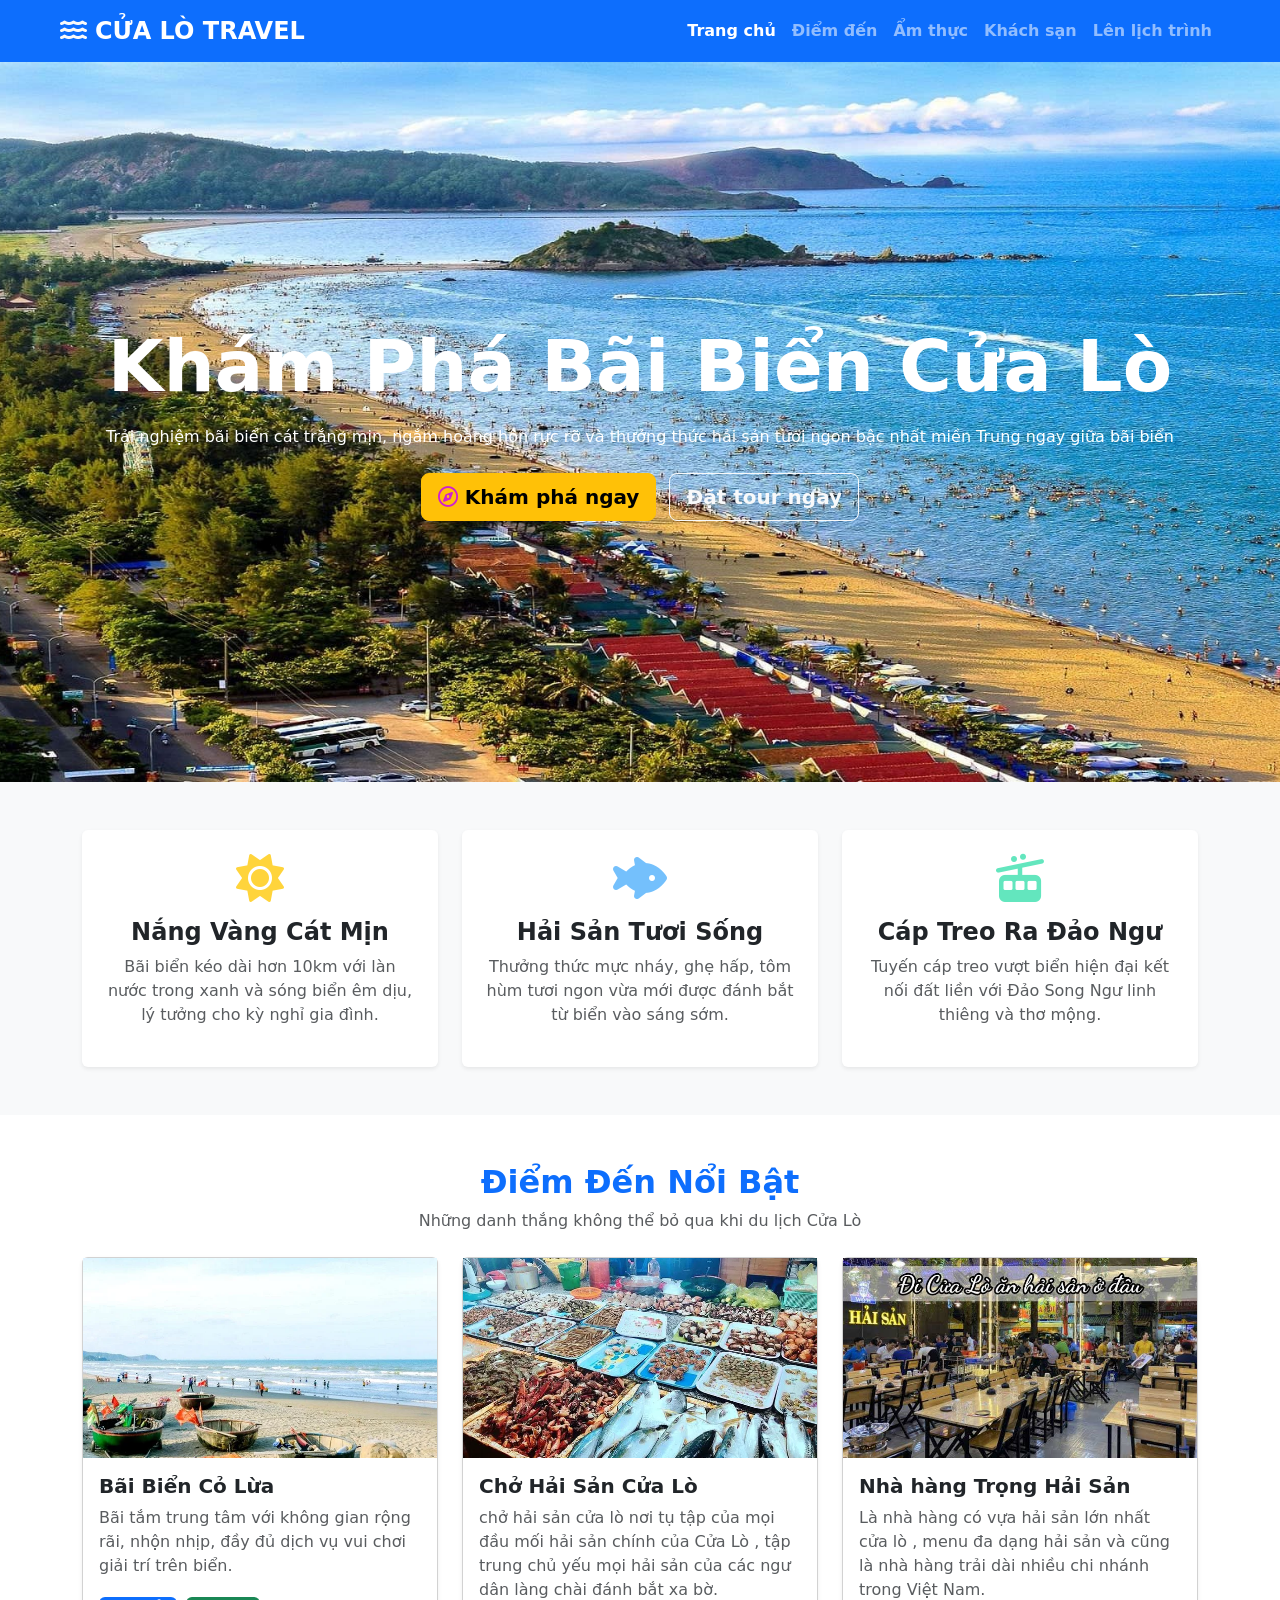
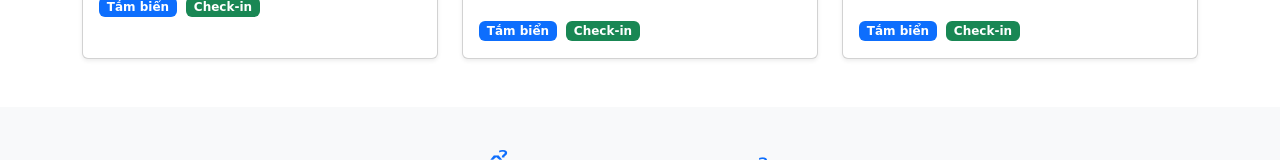
==== index.html @ fa121823 "Initial commit" ====
<!DOCTYPE html>
<html lang="vi">
<head>
    <meta charset="UTF-8">
    <meta name="viewport" content="width=device-width, initial-scale=1.0">
    <meta http-equiv="refresh" content="0; url=cualo.html">
    <title>Cửa Lò Travel</title>
</head>
<body>
    <p>Đang mở <a href="cualo.html">Cửa Lò Travel</a>...</p>
</body>
</html>
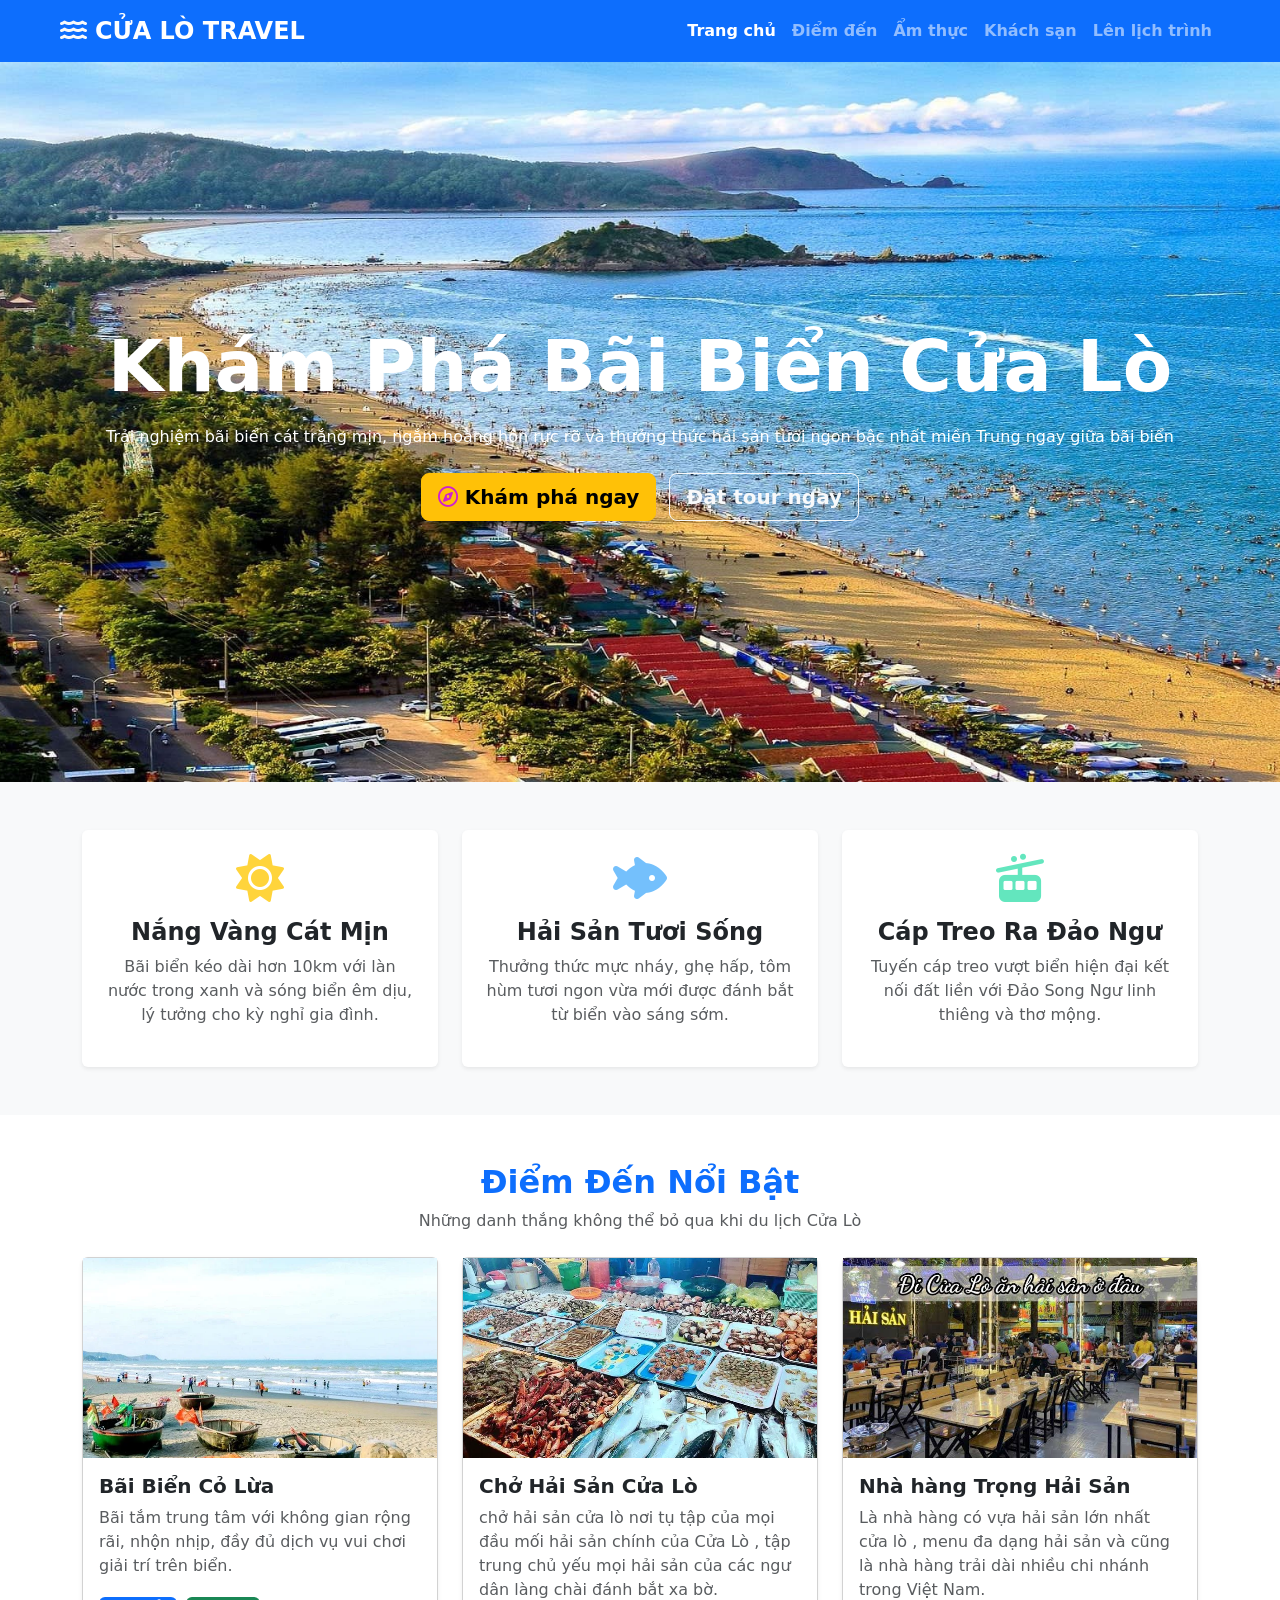
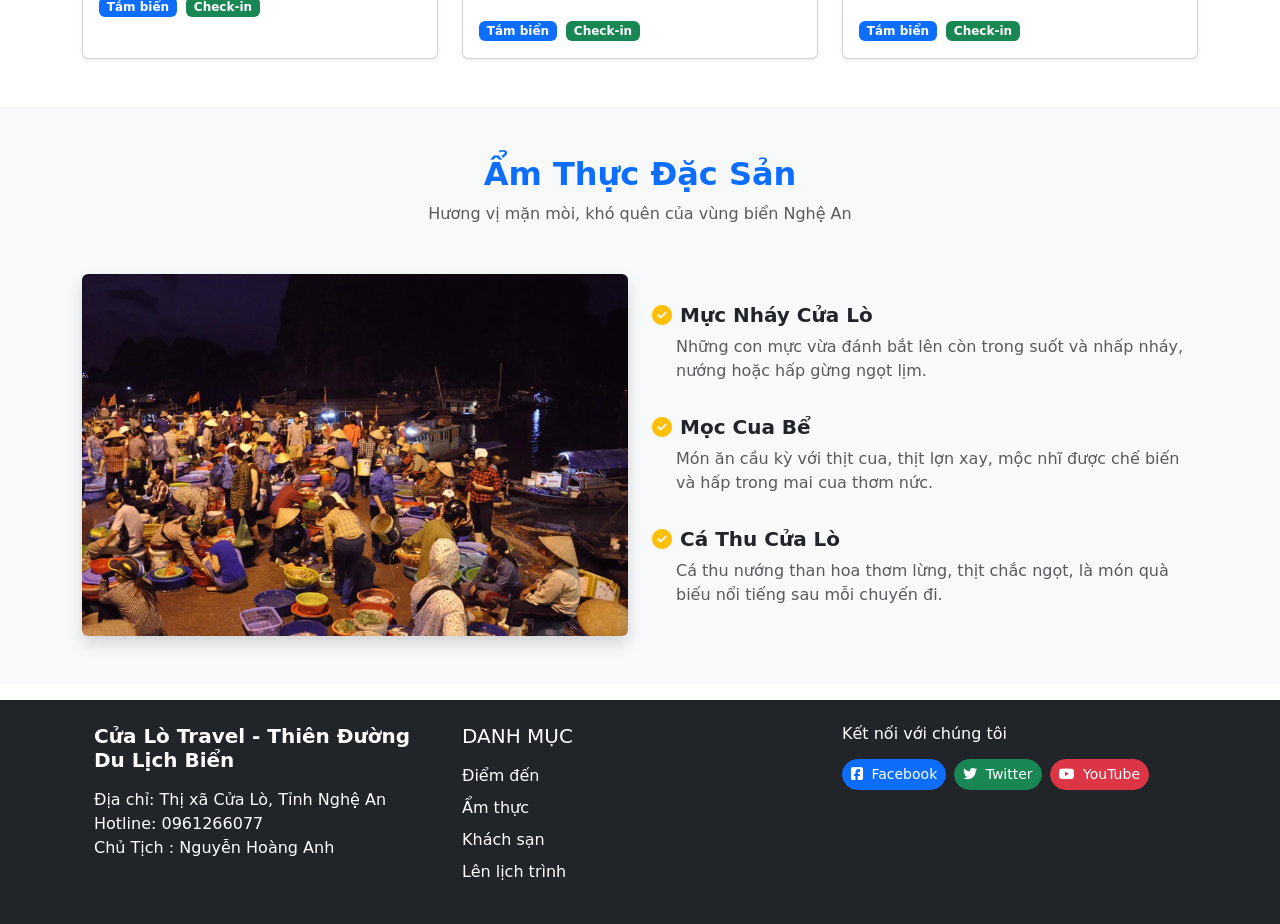
==== commit f40143e4: "Rename cualo.html to index.html" ====
--- a/index.html
+++ b/index.html
@@ -3,10 +3,196 @@
 <head>
     <meta charset="UTF-8">
     <meta name="viewport" content="width=device-width, initial-scale=1.0">
-    <meta http-equiv="refresh" content="0; url=cualo.html">
-    <title>Cửa Lò Travel</title>
+    <title>Du Lịt Cửa Lò - Thiên Đường Biển Nghệ An</title>
+    <!-- Bootstrap 5 CSS -->
+    <link href="https://cdn.jsdelivr.net/npm/bootstrap@5.3.3/dist/css/bootstrap.min.css" rel="stylesheet">
+    <!-- Font Awesome Icons -->
+    <link rel="stylesheet" href="https://cdnjs.cloudflare.com/ajax/libs/font-awesome/6.5.1/css/all.min.css">
+    <!-- Custom CSS -->
+    <link rel="stylesheet" href="cualo.css">
 </head>
 <body>
-    <p>Đang mở <a href="cualo.html">Cửa Lò Travel</a>...</p>
+
+    <header>
+        <nav class="navbar navbar-expand-lg bg-primary navbar-dark sticky-top ps-5">
+            <div class="container-fluid">
+                <a class="navbar-brand fw-bold fs-4" href="#">
+                    <i class="fa-solid fa-water me-2" style="color: rgb(249, 249, 249);"></i>CỬA LÒ TRAVEL
+                </a>
+                <button class="navbar-toggler" type="button" data-bs-toggle="collapse" data-bs-target="#navbarNav">
+                    <span class="navbar-toggler-icon"></span>
+                </button>
+                <div class="collapse navbar-collapse" id="navbarNav">
+                    <ul class="navbar-nav ms-auto fw-semibold me-5">
+                        <li class="nav-item"><a class="nav-link active" href="#">Trang chủ</a></li>
+                        <li class="nav-item"><a class="nav-link" href="#diem-den">Điểm đến</a></li>
+                        <li class="nav-item"><a class="nav-link" href="#am-thuc">Ẩm thực</a></li>
+                        <li class="nav-item"><a class="nav-link" href="#">Khách sạn</a></li>
+                        <li class="nav-item"><a class="nav-link" href="#">Lên lịch trình</a></li>
+                    </ul>
+                </div>
+            </div>
+        </nav>
+    </header>
+
+    <section class="hero-section d-flex align-items-center text-center text-white">
+        <div class="container">
+            <h1 class="display-2 fw-bold mb-3">Khám Phá Bãi Biển Cửa Lò</h1>
+            <p class="mb-4">Trải nghiệm bãi biển cát trắng mịn, ngắm hoàng hôn rực rỡ và thưởng thức hải sản tươi ngon bậc nhất miền Trung ngay giữa bãi biển</p>
+            <a href="#diem-den" class="btn btn-warning btn-lg me-2 fw-bold">
+                <i class="fa-regular fa-compass" style="color: rgb(208, 32, 208);"></i> Khám phá ngay
+            </a>
+            <a href="#" class="btn btn-outline-light btn-lg fw-bold">Đặt tour ngay</a>
+        </div>
+    </section>
+
+    <section class="py-5 bg-light">
+        <div class="container">
+            <div class="row text-center g-4">
+                <div class="col-md-4">
+                    <div class="p-4 bg-white rounded shadow-sm h-100">
+                        <i class="fa-solid fa-sun fa-3x mb-3" style="color: rgb(255, 212, 59);"></i>
+                        <h4 class="fw-bold">Nắng Vàng Cát Mịn</h4>
+                        <p class="text-muted">Bãi biển kéo dài hơn 10km với làn nước trong xanh và sóng biển êm dịu, lý tưởng cho kỳ nghỉ gia đình.</p>
+                    </div>
+                </div>
+                <div class="col-md-4">
+                    <div class="p-4 bg-white rounded shadow-sm h-100">
+                        <i class="fa-solid fa-fish-fins fa-3x mb-3" style="color: rgb(116, 192, 252);"></i>
+                        <h4 class="fw-bold">Hải Sản Tươi Sống</h4>
+                        <p class="text-muted">Thưởng thức mực nháy, ghẹ hấp, tôm hùm tươi ngon vừa mới được đánh bắt từ biển vào sáng sớm.</p>
+                    </div>
+                </div>
+                <div class="col-md-4">
+                    <div class="p-4 bg-white rounded shadow-sm h-100">
+                        <i class="fa-solid fa-cable-car fa-3x mb-3" style="color: rgb(99, 230, 190);"></i>
+                        <h4 class="fw-bold">Cáp Treo Ra Đảo Ngư</h4>
+                        <p class="text-muted">Tuyến cáp treo vượt biển hiện đại kết nối đất liền với Đảo Song Ngư linh thiêng và thơ mộng.</p>
+                    </div>
+                </div>
+            </div>
+        </div>
+    </section>
+
+    <section id="diem-den" class="py-5">
+        <div class="container">
+            <div class="text-center mb-4">
+                <h2 class="fw-bold text-primary">Điểm Đến Nổi Bật</h2>
+                <p class="text-muted">Những danh thắng không thể bỏ qua khi du lịch Cửa Lò</p>
+            </div>
+            <div class="row g-4">
+
+                <div class="col-md-4">
+                    <div class="card h-100 shadow-sm">
+                        <img src="images/du-lich-cua-lo-nghe-an-01_1635689952.webp" class="card-img-custom" alt="Bãi Biển Cửa Lò">
+                        <div class="card-body">
+                            <h5 class="card-title fw-bold">Bãi Biển Cỏ Lừa</h5>
+                            <p class="card-text text-muted">Bãi tắm trung tâm với không gian rộng rãi, nhộn nhịp, đầy đủ dịch vụ vui chơi giải trí trên biển.</p>
+                            <span class="badge bg-primary me-1">Tắm biển</span>
+                            <span class="badge bg-success">Check-in</span>
+                        </div>
+                    </div>
+                </div>
+                <!-- Địa điểm 2 -->
+                <div class="col-md-4">
+                    <div class="card h-100 shadow-sm">
+                        <img src="images/chở hải sản cỏ lừa.webp" class="card-img-custom" alt="Đảo Song Ngư">
+                        <div class="card-body">
+                            <h5 class="card-title fw-bold">Chở Hải Sản Cửa Lò</h5>
+                            <p class="card-text text-muted">chở hải sản cửa lò nơi tụ tập của mọi đầu mối hải sản chính của Cửa Lò , tập trung chủ yếu mọi hải sản của các ngư dân làng chài đánh bắt xa bờ.</p>
+                            <span class="badge bg-primary me-1">Tắm biển</span>
+                            <span class="badge bg-success">Check-in</span>
+                        </div>
+                    </div>
+                </div>
+                <!-- Địa điểm 3 -->
+                <div class="col-md-4">
+                    <div class="card h-100 shadow-sm">
+                        <img src="images/nhà hàng trọng hải sản.jpg" class="card-img-custom" alt="Làng Chài Cửa Hội">
+                        <div class="card-body">
+                            <h5 class="card-title fw-bold">Nhà hàng Trọng Hải Sản</h5>
+                            <p class="card-text text-muted">Là nhà hàng có vựa hải sản lớn nhất cửa lò , menu đa dạng hải sản và cũng là nhà hàng trải dài nhiều chi nhánh trong Việt Nam.</p>
+                            <span class="badge bg-primary me-1">Tắm biển</span>
+                            <span class="badge bg-success">Check-in</span>
+                        </div>
+                    </div>
+                </div>
+            </div>
+        </div>
+    </section>
+
+     <!-- BƯỚC 5: KHỐI ẨM THỰC ĐẶC SẢN -->
+<section id="am-thuc" class="py-5 bg-light">
+    <div class="container">
+        <!-- Tiêu đề -->
+        <div class="text-center mb-5">
+            <h2 class="fw-bold text-primary">Ẩm Thực Đặc Sản</h2>
+            <p class="text-muted">Hương vị mặn mòi, khó quên của vùng biển Nghệ An</p>
+        </div>
+
+        <!-- Hàng chứa Hình ảnh và Danh sách -->
+        <div class="row align-items-center">
+            <!-- Cột trái: Hình ảnh -->
+            <div class="col-md-6 mb-4 mb-md-0">
+                <img src="images/mực nháy cửa lò.webp" alt="Hải sản Cửa Lò" class="img-fluid rounded shadow w-100 object-fit-cover" style="max-height: 400px;">
+            </div>
+
+            <!-- Cột phải: Danh sách đặc sản -->
+            <div class="col-md-6">
+                <ul class="list-group list-group-flush bg-transparent">
+                    <li class="list-group-item bg-transparent border-0 px-0 mb-3">
+                        <h5 class="fw-bold text-dark">
+                            <i class="fa-solid fa-circle-check me-2 text-warning"></i>Mực Nháy Cửa Lò
+                        </h5>
+                        <p class="text-muted ms-4 mb-0">Những con mực vừa đánh bắt lên còn trong suốt và nhấp nháy, nướng hoặc hấp gừng ngọt lịm.</p>
+                    </li>
+                    <li class="list-group-item bg-transparent border-0 px-0 mb-3">
+                        <h5 class="fw-bold text-dark">
+                            <i class="fa-solid fa-circle-check me-2 text-warning"></i>Mọc Cua Bể
+                        </h5>
+                        <p class="text-muted ms-4 mb-0">Món ăn cầu kỳ với thịt cua, thịt lợn xay, mộc nhĩ được chế biến và hấp trong mai cua thơm nức.</p>
+                    </li>
+                    <li class="list-group-item bg-transparent border-0 px-0">
+                        <h5 class="fw-bold text-dark">
+                            <i class="fa-solid fa-circle-check me-2 text-warning"></i>Cá Thu Cửa Lò
+                        </h5>
+                        <p class="text-muted ms-4 mb-0">Cá thu nướng than hoa thơm lừng, thịt chắc ngọt, là món quà biếu nổi tiếng sau mỗi chuyến đi.</p>
+                    </li>
+                </ul>
+            </div>
+        </div>
+    </div>
+</section>
+    <!-- BƯỚC 6: CHÂN TRANG (FOOTER) -->
+    <footer class="text-white bg-dark mt-3">
+        <div class="container py-4">
+            <div class="row g-4">
+                <div class="col-md-4 px-4">
+                    <h5 class="fw-bold mb-3">Cửa Lò Travel - Thiên Đường Du Lịch Biển</h5>
+                    <p class="mb-0">Địa chỉ: Thị xã Cửa Lò, Tỉnh Nghệ An<br>Hotline: 0961266077<br>Chủ Tịch : Nguyễn Hoàng Anh</p>
+                </div>
+                <div class="col-md-4">
+                    <h5 class="fs-5 mb-3">DANH MỤC</h5>
+                    <ul class="list-unstyled">
+                        <li class="mb-2"><a href="#diem-den">Điểm đến</a></li>
+                        <li class="mb-2"><a href="#am-thuc">Ẩm thực</a></li>
+                        <li class="mb-2"><a href="#">Khách sạn</a></li>
+                        <li class="mb-2"><a href="#">Lên lịch trình</a></li>
+                    </ul>
+                </div>
+                <div class="col-md-4">
+                    <h5 class="fs-6 mb-3">Kết nối với chúng tôi</h5>
+                    <div class="d-flex gap-2">
+                        <a href="#" class="btn btn-sm btn-primary rounded-pill"><i class="fa-brands fa-square-facebook me-1"></i> Facebook</a>
+                        <a href="#" class="btn btn-sm btn-success rounded-pill"><i class="fa-brands fa-twitter me-1"></i> Twitter</a>
+                        <a href="#" class="btn btn-sm btn-danger rounded-pill"><i class="fa-brands fa-youtube me-1"></i> YouTube</a>
+                    </div>
+                </div>
+            </div>
+        </div>
+    </footer>
+
+    <!-- Bootstrap 5 JS Bundle -->
+    <script src="https://cdn.jsdelivr.net/npm/bootstrap@5.3.3/dist/js/bootstrap.bundle.min.js"></script>
 </body>
 </html>
--- a/cualo.css
+++ b/cualo.css
@@ -0,0 +1,27 @@
+.hero-section {
+    background: url("images/cualo.jpg");
+    background-size: cover;
+    background-position: center;
+    background-repeat: no-repeat;
+    height: 80vh;
+}
+
+.card-img-custom {
+    height: 200px;
+    width: 100%;
+    object-fit: cover;
+    object-position: center;
+}
+
+.text-star {
+    color: rgb(12, 176, 126);
+}
+
+ul.list-unstyled a {
+    color: inherit;
+    text-decoration: none;
+}
+
+ul.list-unstyled a:hover {
+    text-decoration: underline;
+}
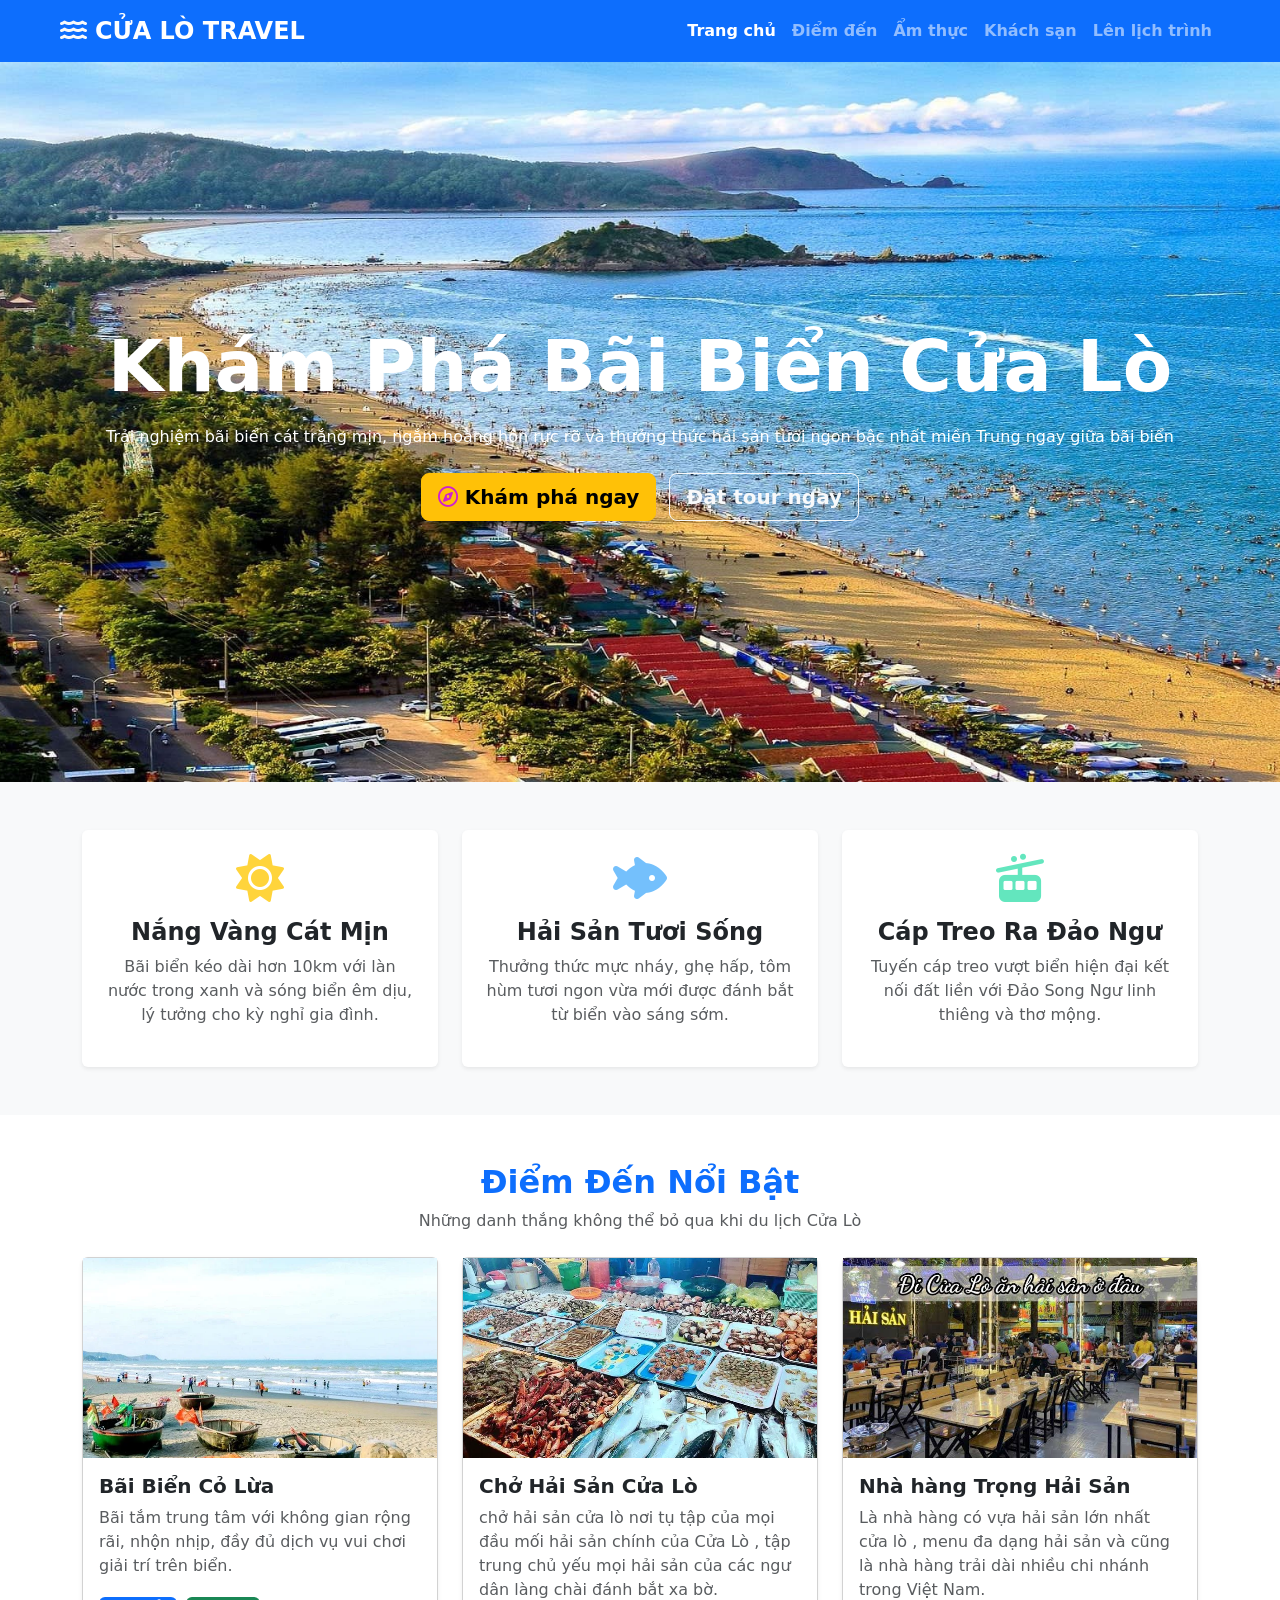
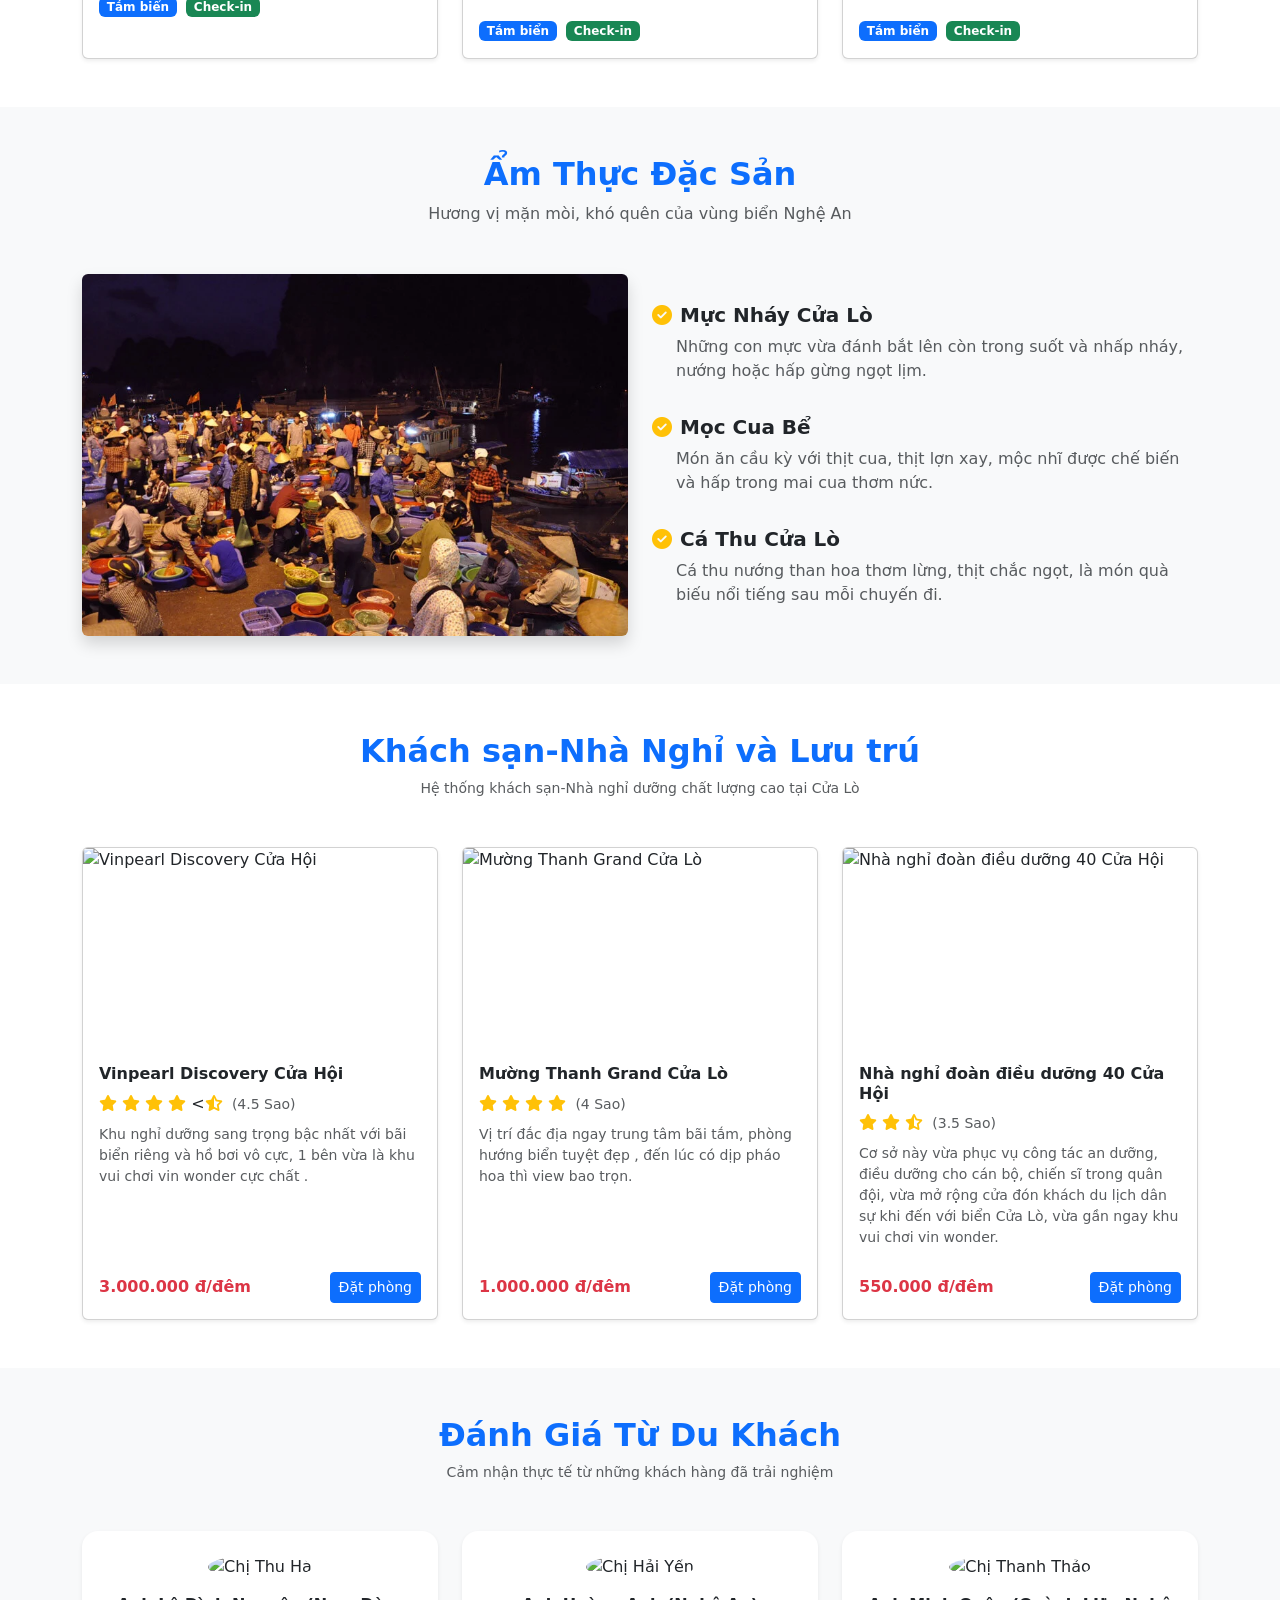
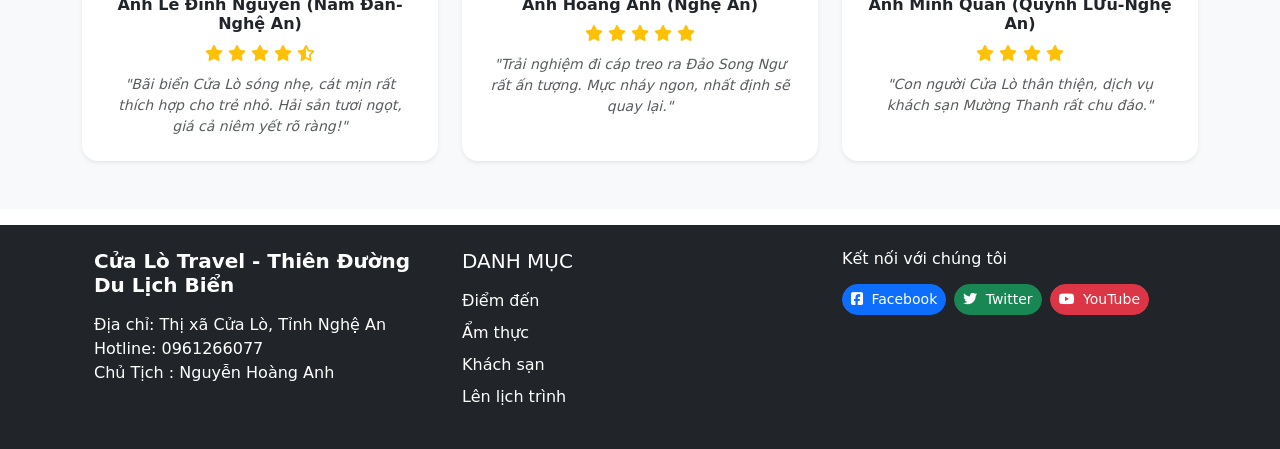
==== commit 42689b6f: "Rename cualo.html to index.html" ====
--- a/index.html
+++ b/index.html
@@ -1,198 +1,335 @@
-<!DOCTYPE html>
-<html lang="vi">
-<head>
-    <meta charset="UTF-8">
-    <meta name="viewport" content="width=device-width, initial-scale=1.0">
-    <title>Du Lịt Cửa Lò - Thiên Đường Biển Nghệ An</title>
-    <!-- Bootstrap 5 CSS -->
-    <link href="https://cdn.jsdelivr.net/npm/bootstrap@5.3.3/dist/css/bootstrap.min.css" rel="stylesheet">
-    <!-- Font Awesome Icons -->
-    <link rel="stylesheet" href="https://cdnjs.cloudflare.com/ajax/libs/font-awesome/6.5.1/css/all.min.css">
-    <!-- Custom CSS -->
-    <link rel="stylesheet" href="cualo.css">
-</head>
-<body>
-
-    <header>
-        <nav class="navbar navbar-expand-lg bg-primary navbar-dark sticky-top ps-5">
-            <div class="container-fluid">
-                <a class="navbar-brand fw-bold fs-4" href="#">
-                    <i class="fa-solid fa-water me-2" style="color: rgb(249, 249, 249);"></i>CỬA LÒ TRAVEL
-                </a>
-                <button class="navbar-toggler" type="button" data-bs-toggle="collapse" data-bs-target="#navbarNav">
-                    <span class="navbar-toggler-icon"></span>
-                </button>
-                <div class="collapse navbar-collapse" id="navbarNav">
-                    <ul class="navbar-nav ms-auto fw-semibold me-5">
-                        <li class="nav-item"><a class="nav-link active" href="#">Trang chủ</a></li>
-                        <li class="nav-item"><a class="nav-link" href="#diem-den">Điểm đến</a></li>
-                        <li class="nav-item"><a class="nav-link" href="#am-thuc">Ẩm thực</a></li>
-                        <li class="nav-item"><a class="nav-link" href="#">Khách sạn</a></li>
-                        <li class="nav-item"><a class="nav-link" href="#">Lên lịch trình</a></li>
-                    </ul>
-                </div>
-            </div>
-        </nav>
-    </header>
-
-    <section class="hero-section d-flex align-items-center text-center text-white">
-        <div class="container">
-            <h1 class="display-2 fw-bold mb-3">Khám Phá Bãi Biển Cửa Lò</h1>
-            <p class="mb-4">Trải nghiệm bãi biển cát trắng mịn, ngắm hoàng hôn rực rỡ và thưởng thức hải sản tươi ngon bậc nhất miền Trung ngay giữa bãi biển</p>
-            <a href="#diem-den" class="btn btn-warning btn-lg me-2 fw-bold">
-                <i class="fa-regular fa-compass" style="color: rgb(208, 32, 208);"></i> Khám phá ngay
-            </a>
-            <a href="#" class="btn btn-outline-light btn-lg fw-bold">Đặt tour ngay</a>
-        </div>
-    </section>
-
-    <section class="py-5 bg-light">
-        <div class="container">
-            <div class="row text-center g-4">
-                <div class="col-md-4">
-                    <div class="p-4 bg-white rounded shadow-sm h-100">
-                        <i class="fa-solid fa-sun fa-3x mb-3" style="color: rgb(255, 212, 59);"></i>
-                        <h4 class="fw-bold">Nắng Vàng Cát Mịn</h4>
-                        <p class="text-muted">Bãi biển kéo dài hơn 10km với làn nước trong xanh và sóng biển êm dịu, lý tưởng cho kỳ nghỉ gia đình.</p>
-                    </div>
-                </div>
-                <div class="col-md-4">
-                    <div class="p-4 bg-white rounded shadow-sm h-100">
-                        <i class="fa-solid fa-fish-fins fa-3x mb-3" style="color: rgb(116, 192, 252);"></i>
-                        <h4 class="fw-bold">Hải Sản Tươi Sống</h4>
-                        <p class="text-muted">Thưởng thức mực nháy, ghẹ hấp, tôm hùm tươi ngon vừa mới được đánh bắt từ biển vào sáng sớm.</p>
-                    </div>
-                </div>
-                <div class="col-md-4">
-                    <div class="p-4 bg-white rounded shadow-sm h-100">
-                        <i class="fa-solid fa-cable-car fa-3x mb-3" style="color: rgb(99, 230, 190);"></i>
-                        <h4 class="fw-bold">Cáp Treo Ra Đảo Ngư</h4>
-                        <p class="text-muted">Tuyến cáp treo vượt biển hiện đại kết nối đất liền với Đảo Song Ngư linh thiêng và thơ mộng.</p>
-                    </div>
-                </div>
-            </div>
-        </div>
-    </section>
-
-    <section id="diem-den" class="py-5">
-        <div class="container">
-            <div class="text-center mb-4">
-                <h2 class="fw-bold text-primary">Điểm Đến Nổi Bật</h2>
-                <p class="text-muted">Những danh thắng không thể bỏ qua khi du lịch Cửa Lò</p>
-            </div>
-            <div class="row g-4">
-
-                <div class="col-md-4">
-                    <div class="card h-100 shadow-sm">
-                        <img src="images/du-lich-cua-lo-nghe-an-01_1635689952.webp" class="card-img-custom" alt="Bãi Biển Cửa Lò">
-                        <div class="card-body">
-                            <h5 class="card-title fw-bold">Bãi Biển Cỏ Lừa</h5>
-                            <p class="card-text text-muted">Bãi tắm trung tâm với không gian rộng rãi, nhộn nhịp, đầy đủ dịch vụ vui chơi giải trí trên biển.</p>
-                            <span class="badge bg-primary me-1">Tắm biển</span>
-                            <span class="badge bg-success">Check-in</span>
-                        </div>
-                    </div>
-                </div>
-                <!-- Địa điểm 2 -->
-                <div class="col-md-4">
-                    <div class="card h-100 shadow-sm">
-                        <img src="images/chở hải sản cỏ lừa.webp" class="card-img-custom" alt="Đảo Song Ngư">
-                        <div class="card-body">
-                            <h5 class="card-title fw-bold">Chở Hải Sản Cửa Lò</h5>
-                            <p class="card-text text-muted">chở hải sản cửa lò nơi tụ tập của mọi đầu mối hải sản chính của Cửa Lò , tập trung chủ yếu mọi hải sản của các ngư dân làng chài đánh bắt xa bờ.</p>
-                            <span class="badge bg-primary me-1">Tắm biển</span>
-                            <span class="badge bg-success">Check-in</span>
-                        </div>
-                    </div>
-                </div>
-                <!-- Địa điểm 3 -->
-                <div class="col-md-4">
-                    <div class="card h-100 shadow-sm">
-                        <img src="images/nhà hàng trọng hải sản.jpg" class="card-img-custom" alt="Làng Chài Cửa Hội">
-                        <div class="card-body">
-                            <h5 class="card-title fw-bold">Nhà hàng Trọng Hải Sản</h5>
-                            <p class="card-text text-muted">Là nhà hàng có vựa hải sản lớn nhất cửa lò , menu đa dạng hải sản và cũng là nhà hàng trải dài nhiều chi nhánh trong Việt Nam.</p>
-                            <span class="badge bg-primary me-1">Tắm biển</span>
-                            <span class="badge bg-success">Check-in</span>
-                        </div>
-                    </div>
-                </div>
-            </div>
-        </div>
-    </section>
-
-     <!-- BƯỚC 5: KHỐI ẨM THỰC ĐẶC SẢN -->
-<section id="am-thuc" class="py-5 bg-light">
-    <div class="container">
-        <!-- Tiêu đề -->
-        <div class="text-center mb-5">
-            <h2 class="fw-bold text-primary">Ẩm Thực Đặc Sản</h2>
-            <p class="text-muted">Hương vị mặn mòi, khó quên của vùng biển Nghệ An</p>
-        </div>
-
-        <!-- Hàng chứa Hình ảnh và Danh sách -->
-        <div class="row align-items-center">
-            <!-- Cột trái: Hình ảnh -->
-            <div class="col-md-6 mb-4 mb-md-0">
-                <img src="images/mực nháy cửa lò.webp" alt="Hải sản Cửa Lò" class="img-fluid rounded shadow w-100 object-fit-cover" style="max-height: 400px;">
-            </div>
-
-            <!-- Cột phải: Danh sách đặc sản -->
-            <div class="col-md-6">
-                <ul class="list-group list-group-flush bg-transparent">
-                    <li class="list-group-item bg-transparent border-0 px-0 mb-3">
-                        <h5 class="fw-bold text-dark">
-                            <i class="fa-solid fa-circle-check me-2 text-warning"></i>Mực Nháy Cửa Lò
-                        </h5>
-                        <p class="text-muted ms-4 mb-0">Những con mực vừa đánh bắt lên còn trong suốt và nhấp nháy, nướng hoặc hấp gừng ngọt lịm.</p>
-                    </li>
-                    <li class="list-group-item bg-transparent border-0 px-0 mb-3">
-                        <h5 class="fw-bold text-dark">
-                            <i class="fa-solid fa-circle-check me-2 text-warning"></i>Mọc Cua Bể
-                        </h5>
-                        <p class="text-muted ms-4 mb-0">Món ăn cầu kỳ với thịt cua, thịt lợn xay, mộc nhĩ được chế biến và hấp trong mai cua thơm nức.</p>
-                    </li>
-                    <li class="list-group-item bg-transparent border-0 px-0">
-                        <h5 class="fw-bold text-dark">
-                            <i class="fa-solid fa-circle-check me-2 text-warning"></i>Cá Thu Cửa Lò
-                        </h5>
-                        <p class="text-muted ms-4 mb-0">Cá thu nướng than hoa thơm lừng, thịt chắc ngọt, là món quà biếu nổi tiếng sau mỗi chuyến đi.</p>
-                    </li>
-                </ul>
-            </div>
-        </div>
-    </div>
-</section>
-    <!-- BƯỚC 6: CHÂN TRANG (FOOTER) -->
-    <footer class="text-white bg-dark mt-3">
-        <div class="container py-4">
-            <div class="row g-4">
-                <div class="col-md-4 px-4">
-                    <h5 class="fw-bold mb-3">Cửa Lò Travel - Thiên Đường Du Lịch Biển</h5>
-                    <p class="mb-0">Địa chỉ: Thị xã Cửa Lò, Tỉnh Nghệ An<br>Hotline: 0961266077<br>Chủ Tịch : Nguyễn Hoàng Anh</p>
-                </div>
-                <div class="col-md-4">
-                    <h5 class="fs-5 mb-3">DANH MỤC</h5>
-                    <ul class="list-unstyled">
-                        <li class="mb-2"><a href="#diem-den">Điểm đến</a></li>
-                        <li class="mb-2"><a href="#am-thuc">Ẩm thực</a></li>
-                        <li class="mb-2"><a href="#">Khách sạn</a></li>
-                        <li class="mb-2"><a href="#">Lên lịch trình</a></li>
-                    </ul>
-                </div>
-                <div class="col-md-4">
-                    <h5 class="fs-6 mb-3">Kết nối với chúng tôi</h5>
-                    <div class="d-flex gap-2">
-                        <a href="#" class="btn btn-sm btn-primary rounded-pill"><i class="fa-brands fa-square-facebook me-1"></i> Facebook</a>
-                        <a href="#" class="btn btn-sm btn-success rounded-pill"><i class="fa-brands fa-twitter me-1"></i> Twitter</a>
-                        <a href="#" class="btn btn-sm btn-danger rounded-pill"><i class="fa-brands fa-youtube me-1"></i> YouTube</a>
-                    </div>
-                </div>
-            </div>
-        </div>
-    </footer>
-
-    <!-- Bootstrap 5 JS Bundle -->
-    <script src="https://cdn.jsdelivr.net/npm/bootstrap@5.3.3/dist/js/bootstrap.bundle.min.js"></script>
-</body>
-</html>
+<!DOCTYPE html>
+<html lang="vi">
+<head>
+    <meta charset="UTF-8">
+    <meta name="viewport" content="width=device-width, initial-scale=1.0">
+    <title>Du Lịt Cửa Lò - Thiên Đường Biển Nghệ An</title>
+    <!-- Bootstrap 5 CSS -->
+    <link href="https://cdn.jsdelivr.net/npm/bootstrap@5.3.3/dist/css/bootstrap.min.css" rel="stylesheet">
+    <!-- Font Awesome Icons -->
+    <link rel="stylesheet" href="https://cdnjs.cloudflare.com/ajax/libs/font-awesome/6.5.1/css/all.min.css">
+    <!-- Custom CSS -->
+    <link rel="stylesheet" href="cualo.css">
+</head>
+<body>
+
+    <header>
+        <nav class="navbar navbar-expand-lg bg-primary navbar-dark sticky-top ps-5">
+            <div class="container-fluid">
+                <a class="navbar-brand fw-bold fs-4" href="#">
+                    <i class="fa-solid fa-water me-2" style="color: rgb(249, 249, 249);"></i>CỬA LÒ TRAVEL
+                </a>
+                <button class="navbar-toggler" type="button" data-bs-toggle="collapse" data-bs-target="#navbarNav">
+                    <span class="navbar-toggler-icon"></span>
+                </button>
+                <div class="collapse navbar-collapse" id="navbarNav">
+                    <ul class="navbar-nav ms-auto fw-semibold me-5">
+                        <li class="nav-item"><a class="nav-link active" href="#">Trang chủ</a></li>
+                        <li class="nav-item"><a class="nav-link" href="#diem-den">Điểm đến</a></li>
+                        <li class="nav-item"><a class="nav-link" href="#am-thuc">Ẩm thực</a></li>
+                        <li class="nav-item"><a class="nav-link" href="#">Khách sạn</a></li>
+                        <li class="nav-item"><a class="nav-link" href="#">Lên lịch trình</a></li>
+                    </ul>
+                </div>
+            </div>
+        </nav>
+    </header>
+
+    <section class="hero-section d-flex align-items-center text-center text-white">
+        <div class="container">
+            <h1 class="display-2 fw-bold mb-3">Khám Phá Bãi Biển Cửa Lò</h1>
+            <p class="mb-4">Trải nghiệm bãi biển cát trắng mịn, ngắm hoàng hôn rực rỡ và thưởng thức hải sản tươi ngon bậc nhất miền Trung ngay giữa bãi biển</p>
+            <a href="#diem-den" class="btn btn-warning btn-lg me-2 fw-bold">
+                <i class="fa-regular fa-compass" style="color: rgb(208, 32, 208);"></i> Khám phá ngay
+            </a>
+            <a href="#" class="btn btn-outline-light btn-lg fw-bold">Đặt tour ngay</a>
+        </div>
+    </section>
+
+    <section class="py-5 bg-light">
+        <div class="container">
+            <div class="row text-center g-4">
+                <div class="col-md-4">
+                    <div class="p-4 bg-white rounded shadow-sm h-100">
+                        <i class="fa-solid fa-sun fa-3x mb-3" style="color: rgb(255, 212, 59);"></i>
+                        <h4 class="fw-bold">Nắng Vàng Cát Mịn</h4>
+                        <p class="text-muted">Bãi biển kéo dài hơn 10km với làn nước trong xanh và sóng biển êm dịu, lý tưởng cho kỳ nghỉ gia đình.</p>
+                    </div>
+                </div>
+                <div class="col-md-4">
+                    <div class="p-4 bg-white rounded shadow-sm h-100">
+                        <i class="fa-solid fa-fish-fins fa-3x mb-3" style="color: rgb(116, 192, 252);"></i>
+                        <h4 class="fw-bold">Hải Sản Tươi Sống</h4>
+                        <p class="text-muted">Thưởng thức mực nháy, ghẹ hấp, tôm hùm tươi ngon vừa mới được đánh bắt từ biển vào sáng sớm.</p>
+                    </div>
+                </div>
+                <div class="col-md-4">
+                    <div class="p-4 bg-white rounded shadow-sm h-100">
+                        <i class="fa-solid fa-cable-car fa-3x mb-3" style="color: rgb(99, 230, 190);"></i>
+                        <h4 class="fw-bold">Cáp Treo Ra Đảo Ngư</h4>
+                        <p class="text-muted">Tuyến cáp treo vượt biển hiện đại kết nối đất liền với Đảo Song Ngư linh thiêng và thơ mộng.</p>
+                    </div>
+                </div>
+            </div>
+        </div>
+    </section>
+
+    <section id="diem-den" class="py-5">
+        <div class="container">
+            <div class="text-center mb-4">
+                <h2 class="fw-bold text-primary">Điểm Đến Nổi Bật</h2>
+                <p class="text-muted">Những danh thắng không thể bỏ qua khi du lịch Cửa Lò</p>
+            </div>
+            <div class="row g-4">
+
+                <div class="col-md-4">
+                    <div class="card h-100 shadow-sm">
+                        <img src="images/du-lich-cua-lo-nghe-an-01_1635689952.webp" class="card-img-custom" alt="Bãi Biển Cửa Lò">
+                        <div class="card-body">
+                            <h5 class="card-title fw-bold">Bãi Biển Cỏ Lừa</h5>
+                            <p class="card-text text-muted">Bãi tắm trung tâm với không gian rộng rãi, nhộn nhịp, đầy đủ dịch vụ vui chơi giải trí trên biển.</p>
+                            <span class="badge bg-primary me-1">Tắm biển</span>
+                            <span class="badge bg-success">Check-in</span>
+                        </div>
+                    </div>
+                </div>
+                <!-- Địa điểm 2 -->
+                <div class="col-md-4">
+                    <div class="card h-100 shadow-sm">
+                        <img src="images/chở hải sản cỏ lừa.webp" class="card-img-custom" alt="Đảo Song Ngư">
+                        <div class="card-body">
+                            <h5 class="card-title fw-bold">Chở Hải Sản Cửa Lò</h5>
+                            <p class="card-text text-muted">chở hải sản cửa lò nơi tụ tập của mọi đầu mối hải sản chính của Cửa Lò , tập trung chủ yếu mọi hải sản của các ngư dân làng chài đánh bắt xa bờ.</p>
+                            <span class="badge bg-primary me-1">Tắm biển</span>
+                            <span class="badge bg-success">Check-in</span>
+                        </div>
+                    </div>
+                </div>
+                <!-- Địa điểm 3 -->
+                <div class="col-md-4">
+                    <div class="card h-100 shadow-sm">
+                        <img src="images/nhà hàng trọng hải sản.jpg" class="card-img-custom" alt="Làng Chài Cửa Hội">
+                        <div class="card-body">
+                            <h5 class="card-title fw-bold">Nhà hàng Trọng Hải Sản</h5>
+                            <p class="card-text text-muted">Là nhà hàng có vựa hải sản lớn nhất cửa lò , menu đa dạng hải sản và cũng là nhà hàng trải dài nhiều chi nhánh trong Việt Nam.</p>
+                            <span class="badge bg-primary me-1">Tắm biển</span>
+                            <span class="badge bg-success">Check-in</span>
+                        </div>
+                    </div>
+                </div>
+            </div>
+        </div>
+    </section>
+
+     <!-- BƯỚC 5: KHỐI ẨM THỰC ĐẶC SẢN -->
+<section id="am-thuc" class="py-5 bg-light">
+    <div class="container">
+        <!-- Tiêu đề -->
+        <div class="text-center mb-5">
+            <h2 class="fw-bold text-primary">Ẩm Thực Đặc Sản</h2>
+            <p class="text-muted">Hương vị mặn mòi, khó quên của vùng biển Nghệ An</p>
+        </div>
+
+        <!-- Hàng chứa Hình ảnh và Danh sách -->
+        <div class="row align-items-center">
+            <!-- Cột trái: Hình ảnh -->
+            <div class="col-md-6 mb-4 mb-md-0">
+                <img src="images/mực nháy cửa lò.webp" alt="Hải sản Cửa Lò" class="img-fluid rounded shadow w-100 object-fit-cover" style="max-height: 400px;">
+            </div>
+
+            <!-- Cột phải: Danh sách đặc sản -->
+            <div class="col-md-6">
+                <ul class="list-group list-group-flush bg-transparent">
+                    <li class="list-group-item bg-transparent border-0 px-0 mb-3">
+                        <h5 class="fw-bold text-dark">
+                            <i class="fa-solid fa-circle-check me-2 text-warning"></i>Mực Nháy Cửa Lò
+                        </h5>
+                        <p class="text-muted ms-4 mb-0">Những con mực vừa đánh bắt lên còn trong suốt và nhấp nháy, nướng hoặc hấp gừng ngọt lịm.</p>
+                    </li>
+                    <li class="list-group-item bg-transparent border-0 px-0 mb-3">
+                        <h5 class="fw-bold text-dark">
+                            <i class="fa-solid fa-circle-check me-2 text-warning"></i>Mọc Cua Bể
+                        </h5>
+                        <p class="text-muted ms-4 mb-0">Món ăn cầu kỳ với thịt cua, thịt lợn xay, mộc nhĩ được chế biến và hấp trong mai cua thơm nức.</p>
+                    </li>
+                    <li class="list-group-item bg-transparent border-0 px-0">
+                        <h5 class="fw-bold text-dark">
+                            <i class="fa-solid fa-circle-check me-2 text-warning"></i>Cá Thu Cửa Lò
+                        </h5>
+                        <p class="text-muted ms-4 mb-0">Cá thu nướng than hoa thơm lừng, thịt chắc ngọt, là món quà biếu nổi tiếng sau mỗi chuyến đi.</p>
+                    </li>
+                </ul>
+            </div>
+        </div>
+    </div>
+</section>
+<!-- KHỐI KHÁCH SẠN VÀ LƯU TRÚ -->
+<section id="khach-san" class="py-5">
+    <div class="container">
+        <div class="text-center mb-5">
+            <h2 class="fw-bold text-primary">Khách sạn-Nhà Nghỉ và Lưu trú</h2>
+            <p class="text-muted small">Hệ thống khách sạn-Nhà nghỉ dưỡng chất lượng cao tại Cửa Lò</p>
+        </div>
+
+        <div class="row g-4">
+            <!-- Khách sạn 1 -->
+            <div class="col-md-4">
+                <div class="card h-100 shadow-sm">
+                    <img src="images/vinpearl cửa hội.jpg" class="card-img-top object-fit-cover" style="height: 200px;" alt="Vinpearl Discovery Cửa Hội">
+                    <div class="card-body d-flex flex-column">
+                        <h6 class="card-title fw-bold">Vinpearl Discovery Cửa Hội</h6>
+                        <div class="mb-2">
+                            <i class="fa-solid fa-star text-warning"></i>
+                            <i class="fa-solid fa-star text-warning"></i>
+                            <i class="fa-solid fa-star text-warning"></i>
+                            <i class="fa-solid fa-star text-warning"></i>
+                            <<i class="fa-solid fa-star-half-stroke text-warning"></i>
+                            <small class="text-muted ms-1">(4.5 Sao)</small>
+                        </div>
+                        <p class="card-text text-muted small">Khu nghỉ dưỡng sang trọng bậc nhất với bãi biển riêng và hồ bơi vô cực, 1 bên vừa là khu vui chơi vin wonder cực chất 
+                            .</p>
+                        <div class="d-flex justify-content-between align-items-center mt-auto pt-2">
+                            <span class="fw-bold text-danger">3.000.000 đ/đêm</span>
+                            <a href="#" class="btn btn-primary btn-sm">Đặt phòng</a>
+                        </div>
+                    </div>
+                </div>
+            </div>
+
+            <!-- Khách sạn 2 -->
+            <div class="col-md-4">
+                <div class="card h-100 shadow-sm">
+                    <img src="images/mường thanh clo.jpg" class="card-img-top object-fit-cover" style="height: 200px;" alt="Mường Thanh Grand Cửa Lò">
+                    <div class="card-body d-flex flex-column">
+                        <h6 class="card-title fw-bold">Mường Thanh Grand Cửa Lò</h6>
+                        <div class="mb-2">
+                            <i class="fa-solid fa-star text-warning"></i>
+                            <i class="fa-solid fa-star text-warning"></i>
+                            <i class="fa-solid fa-star text-warning"></i>
+                            <i class="fa-solid fa-star text-warning"></i>
+                            <small class="text-muted ms-1">(4 Sao)</small>
+                        </div>
+                        <p class="card-text text-muted small">Vị trí đắc địa ngay trung tâm bãi tắm, phòng hướng biển tuyệt đẹp , đến lúc có dịp pháo hoa thì view bao trọn.</p>
+                        <div class="d-flex justify-content-between align-items-center mt-auto pt-2">
+                            <span class="fw-bold text-danger">1.000.000 đ/đêm</span>
+                            <a href="#" class="btn btn-primary btn-sm">Đặt phòng</a>
+                        </div>
+                    </div>
+                </div>
+            </div>
+
+            <!-- Khách sạn 3 -->
+            <div class="col-md-4">
+                <div class="card h-100 shadow-sm">
+                    <img src="images/nhà nghỉ QK7 clo.jpg" class="card-img-top object-fit-cover" style="height: 200px;" alt="Nhà nghỉ đoàn điều dưỡng 40 Cửa Hội">
+                    <div class="card-body d-flex flex-column">
+                        <h6 class="card-title fw-bold">Nhà nghỉ đoàn điều dưỡng 40 Cửa Hội</h6>
+                        <div class="mb-2">
+                            <i class="fa-solid fa-star text-warning"></i>
+                            <i class="fa-solid fa-star text-warning"></i>
+                            <i class="fa-solid fa-star-half-stroke text-warning"></i>
+                          <small class="text-muted ms-1">(3.5 Sao)</small>
+                        </div>
+                        <p class="card-text text-muted small">Cơ sở này vừa phục vụ công tác an dưỡng, điều dưỡng cho cán bộ, chiến sĩ trong quân đội, vừa mở rộng cửa đón khách du lịch dân sự khi đến với biển Cửa Lò, vừa gần ngay khu vui chơi vin wonder.</p>
+                        <div class="d-flex justify-content-between align-items-center mt-auto pt-2">
+                            <span class="fw-bold text-danger">550.000 đ/đêm</span>
+                            <a href="#" class="btn btn-primary btn-sm">Đặt phòng</a>
+                        </div>
+                    </div>
+                </div>
+            </div>
+        </div>
+    </div>
+</section>
+
+<!-- KHỐI ĐÁNH GIÁ TỪ DU KHÁCH -->
+<section id="danh-gia" class="py-5 bg-light">
+    <div class="container">
+        <div class="text-center mb-5">
+            <h2 class="fw-bold text-primary">Đánh Giá Từ Du Khách</h2>
+            <p class="text-muted small">Cảm nhận thực tế từ những khách hàng đã trải nghiệm</p>
+        </div>
+
+        <div class="row g-4">
+            <!-- Đánh giá 1 -->
+            <div class="col-md-4">
+                <div class="bg-white rounded-4 shadow-sm p-4 text-center h-100">
+                    <img src="images/khách đình nguyên.jpg" class="rounded-circle object-fit-cover mb-3" width="80" height="80" alt="Chị Thu Hà">
+                    <h6 class="fw-bold">Anh Lê Đình Nguyên (Nam Đàn-Nghệ An)</h6>
+                    <div class="mb-2">
+                        <i class="fa-solid fa-star text-warning"></i>
+                        <i class="fa-solid fa-star text-warning"></i>
+                        <i class="fa-solid fa-star text-warning"></i>
+                        <i class="fa-solid fa-star text-warning"></i>
+                        <i class="fa-solid fa-star-half-stroke text-warning"></i>
+                    </div>
+                    <p class="text-muted fst-italic small mb-0">"Bãi biển Cửa Lò sóng nhẹ, cát mịn rất thích hợp cho trẻ nhỏ. Hải sản tươi ngọt, giá cả niêm yết rõ ràng!"</p>
+                </div>
+            </div>
+
+            <!-- Đánh giá 2 -->
+            <div class="col-md-4">
+                <div class="bg-white rounded-4 shadow-sm p-4 text-center h-100">
+                    <img src="images/khách hoàng ANh.jpg" class="rounded-circle object-fit-cover mb-3" width="80" height="80" alt="Chị Hải Yến">
+                    <h6 class="fw-bold">Anh Hoàng Anh (Nghệ An)</h6>
+                    <div class="mb-2">
+                        <i class="fa-solid fa-star text-warning"></i>
+                        <i class="fa-solid fa-star text-warning"></i>
+                        <i class="fa-solid fa-star text-warning"></i>
+                        <i class="fa-solid fa-star text-warning"></i>
+                        <i class="fa-solid fa-star text-warning"></i>
+                    </div>
+                    <p class="text-muted fst-italic small mb-0">"Trải nghiệm đi cáp treo ra Đảo Song Ngư rất ấn tượng. Mực nháy ngon, nhất định sẽ quay lại."</p>
+                </div>
+            </div>
+
+            <!-- Đánh giá 3 -->
+            <div class="col-md-4">
+                <div class="bg-white rounded-4 shadow-sm p-4 text-center h-100">
+                    <img src="images/khách minh quân.jpg" class="rounded-circle object-fit-cover mb-3" width="80" height="80" alt="Chị Thanh Thảo">
+                    <h6 class="fw-bold">Anh Minh Quân (Quỳnh LƯu-Nghệ An)</h6>
+                    <div class="mb-2">
+                        <i class="fa-solid fa-star text-warning"></i>
+                        <i class="fa-solid fa-star text-warning"></i>
+                        <i class="fa-solid fa-star text-warning"></i>
+                        <i class="fa-solid fa-star text-warning"></i>
+                    </div>
+                    <p class="text-muted fst-italic small mb-0">"Con người Cửa Lò thân thiện, dịch vụ khách sạn Mường Thanh rất chu đáo."</p>
+                </div>
+            </div>
+        </div>
+    </div>
+</section>
+    <!-- BƯỚC 6: CHÂN TRANG (FOOTER) -->
+    <footer class="text-white bg-dark mt-3">
+        <div class="container py-4">
+            <div class="row g-4">
+                <div class="col-md-4 px-4">
+                    <h5 class="fw-bold mb-3">Cửa Lò Travel - Thiên Đường Du Lịch Biển</h5>
+                    <p class="mb-0">Địa chỉ: Thị xã Cửa Lò, Tỉnh Nghệ An<br>Hotline: 0961266077<br>Chủ Tịch : Nguyễn Hoàng Anh</p>
+                </div>
+                <div class="col-md-4">
+                    <h5 class="fs-5 mb-3">DANH MỤC</h5>
+                    <ul class="list-unstyled">
+                        <li class="mb-2"><a href="#diem-den">Điểm đến</a></li>
+                        <li class="mb-2"><a href="#am-thuc">Ẩm thực</a></li>
+                        <li class="mb-2"><a href="#">Khách sạn</a></li>
+                        <li class="mb-2"><a href="#">Lên lịch trình</a></li>
+                    </ul>
+                </div>
+                <div class="col-md-4">
+                    <h5 class="fs-6 mb-3">Kết nối với chúng tôi</h5>
+                    <div class="d-flex gap-2">
+                        <a href="#" class="btn btn-sm btn-primary rounded-pill"><i class="fa-brands fa-square-facebook me-1"></i> Facebook</a>
+                        <a href="#" class="btn btn-sm btn-success rounded-pill"><i class="fa-brands fa-twitter me-1"></i> Twitter</a>
+                        <a href="#" class="btn btn-sm btn-danger rounded-pill"><i class="fa-brands fa-youtube me-1"></i> YouTube</a>
+                    </div>
+                </div>
+            </div>
+        </div>
+    </footer>
+
+    <!-- Bootstrap 5 JS Bundle -->
+    <script src="https://cdn.jsdelivr.net/npm/bootstrap@5.3.3/dist/js/bootstrap.bundle.min.js"></script>
+</body>
+</html>
--- a/cualo.css
+++ b/cualo.css
@@ -1,27 +1,27 @@
-.hero-section {
-    background: url("images/cualo.jpg");
-    background-size: cover;
-    background-position: center;
-    background-repeat: no-repeat;
-    height: 80vh;
-}
-
-.card-img-custom {
-    height: 200px;
-    width: 100%;
-    object-fit: cover;
-    object-position: center;
-}
-
-.text-star {
-    color: rgb(12, 176, 126);
-}
-
-ul.list-unstyled a {
-    color: inherit;
-    text-decoration: none;
-}
-
-ul.list-unstyled a:hover {
-    text-decoration: underline;
+.hero-section {
+    background: url("images/cualo.jpg");
+    background-size: cover;
+    background-position: center;
+    background-repeat: no-repeat;
+    height: 80vh;
+}
+
+.card-img-custom {
+    height: 200px;
+    width: 100%;
+    object-fit: cover;
+    object-position: center;
+}
+
+.text-star {
+    color: rgb(12, 176, 126);
+}
+
+ul.list-unstyled a {
+    color: inherit;
+    text-decoration: none;
+}
+
+ul.list-unstyled a:hover {
+    text-decoration: underline;
 }
